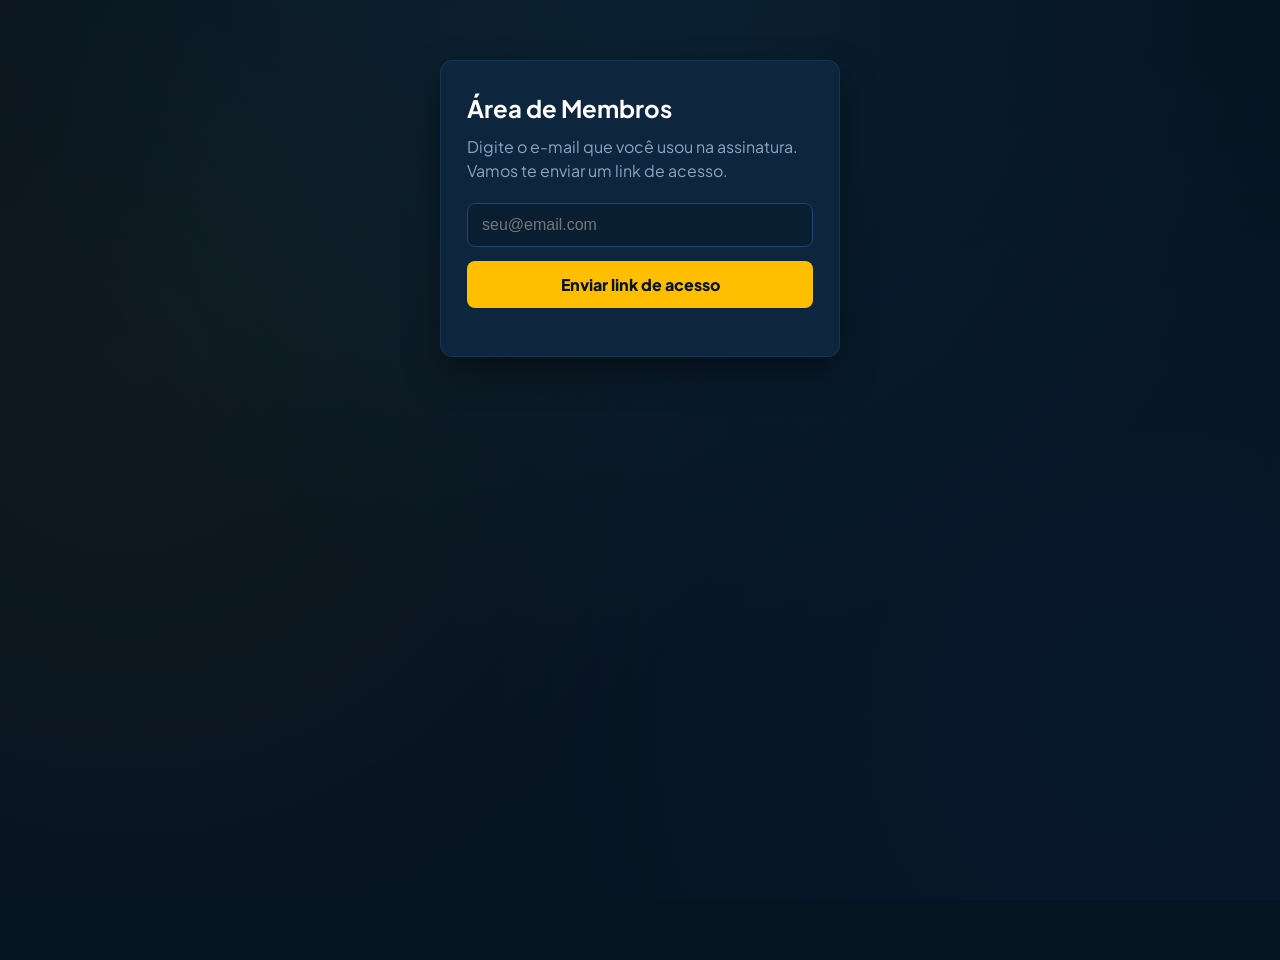
==== membros.html @ 032ef05d "Refactor membros.html for improved layout and styles Updated layout and styles for member area, incl" ====
<!DOCTYPE html>
<html lang="pt-BR">
<head>
<meta charset="UTF-8">
<meta name="viewport" content="width=device-width, initial-scale=1.0">
<title>Seu Boletim — Boletim PoliticaBR</title>
<link rel="stylesheet" href="assets/css/style.css">
<style>
  .membros-wrap {
    max-width: 640px;
    margin: 0 auto;
    padding: 40px 20px 80px;
  }
  .membros-login-wrap {
    max-width: 440px;
    margin: 60px auto;
    padding: 0 20px;
  }
  .membros-card {
    background: var(--bg-card);
    border: 1px solid var(--border-subtle);
    border-radius: var(--radius-md);
    padding: 28px 26px;
    box-shadow: var(--shadow-card);
  }
  .membros-card h2 {
    color: var(--text-pure);
    margin-bottom: 8px;
  }
  .membros-card p {
    color: var(--text-muted);
    margin-bottom: 20px;
    line-height: 1.5;
  }
  .membros-input {
    width: 100%;
    padding: 12px 14px;
    border-radius: var(--radius-sm);
    border: 1px solid var(--border-medium);
    background: var(--bg-surface);
    color: var(--text-pure);
    font-size: 1rem;
    margin-bottom: 14px;
    box-sizing: border-box;
  }
  .membros-btn {
    width: 100%;
    padding: 13px;
    border-radius: var(--radius-sm);
    border: none;
    background: var(--gold-primary);
    color: var(--text-dark);
    font-weight: 800;
    font-size: 1rem;
    cursor: pointer;
  }
  .membros-btn:disabled { opacity: 0.6; cursor: default; }
  .membros-msg {
    margin-top: 16px;
    font-size: 0.9rem;
    color: var(--text-main);
  }

  /* Cabeçalho do jornal */
  .jornal-header {
    text-align: center;
    margin-bottom: 8px;
  }
  .jornal-data {
    font-family: var(--font-mono);
    font-size: 0.75rem;
    color: var(--text-dim);
    text-transform: uppercase;
    letter-spacing: 1px;
  }
  .jornal-perfil-tag {
    display: inline-block;
    padding: 5px 14px;
    border-radius: var(--radius-full);
    font-family: var(--font-mono);
    font-size: 0.7rem;
    font-weight: 800;
    letter-spacing: 0.5px;
    text-transform: uppercase;
    margin: 12px 0 28px;
    color: #fff;
  }
  .tag-perfil-esquerda { background: rgba(220, 38, 38, 0.85); }
  .tag-perfil-centro {
    background: linear-gradient(90deg, rgba(220, 38, 38, 0.85) 0%, var(--gold-primary) 50%, rgba(29, 78, 216, 0.85) 100%);
    color: var(--text-dark);
  }
  .tag-perfil-direita { background: rgba(29, 78, 216, 0.85); }

  /* Cards de matéria */
  .materia-card {
    background: var(--bg-card);
    border: 1px solid var(--border-subtle);
    border-radius: var(--radius-md);
    overflow: hidden;
    margin-bottom: 22px;
    box-shadow: var(--shadow-card);
  }
  .materia-imagem {
    width: 100%;
    height: 190px;
    background: var(--bg-surface);
    display: flex;
    align-items: center;
    justify-content: center;
    overflow: hidden;
  }
  .materia-imagem img {
    width: 100%;
    height: 100%;
    object-fit: cover;
    display: block;
  }
  .materia-imagem .placeholder-icon {
    font-size: 2.4rem;
    opacity: 0.35;
  }
  .materia-corpo {
    padding: 18px 20px 20px;
  }
  .materia-categoria {
    display: inline-block;
    font-family: var(--font-mono);
    font-size: 0.68rem;
    font-weight: 800;
    letter-spacing: 0.5px;
    text-transform: uppercase;
    color: var(--gold-primary);
    background: var(--gold-soft);
    border: 1px solid var(--border-gold);
    padding: 3px 10px;
    border-radius: var(--radius-full);
    margin-bottom: 10px;
  }
  .materia-titulo {
    color: var(--text-pure);
    font-size: 1.1rem;
    line-height: 1.35;
    margin-bottom: 8px;
  }
  .materia-resumo {
    color: var(--text-main);
    font-size: 0.92rem;
    line-height: 1.55;
    margin-bottom: 12px;
  }
  .materia-fonte {
    font-size: 0.76rem;
    color: var(--text-dim);
    text-decoration: none;
  }
  .materia-fonte:hover { text-decoration: underline; }

  .membros-sem-perfil {
    color: var(--text-muted);
    line-height: 1.6;
    text-align: center;
    padding: 40px 20px;
  }
  .membros-sem-perfil a {
    color: var(--gold-primary);
    font-weight: 700;
  }
  .membros-sair {
    display: block;
    text-align: center;
    margin-top: 12px;
    color: var(--text-dim);
    font-size: 0.8rem;
    cursor: pointer;
    text-decoration: underline;
  }
</style>
</head>
<body>

<!-- Estado: NÃO logado (formulário de e-mail) -->
<div class="membros-login-wrap" id="login-wrap">
  <div class="membros-card">
    <h2>Área de Membros</h2>
    <p>Digite o e-mail que você usou na assinatura. Vamos te enviar um link de acesso.</p>
    <input type="email" id="login-email" class="membros-input" placeholder="seu@email.com" required>
    <button id="login-btn" class="membros-btn">Enviar link de acesso</button>
    <p class="membros-msg" id="login-msg"></p>
  </div>
</div>

<!-- Estado: logado (o jornal de verdade) -->
<div class="membros-wrap" id="jornal-wrap" style="display:none;">
  <div class="jornal-header">
    <div class="jornal-data" id="jornal-data"></div>
    <div>
      <span class="jornal-perfil-tag" id="perfil-tag"></span>
    </div>
  </div>

  <div id="lista-materias"></div>

  <div id="sem-perfil" class="membros-sem-perfil" style="display:none;">
    <p>Ainda não identificamos seu perfil político. Faça o diagnóstico rápido
    para liberar sua edição personalizada:</p>
    <p><a href="/index.html">Fazer o diagnóstico agora →</a></p>
  </div>

  <span class="membros-sair" id="logout-link">sair da conta</span>
</div>

<script>
(function () {
  const loginWrap = document.getElementById('login-wrap');
  const jornalWrap = document.getElementById('jornal-wrap');
  const loginBtn = document.getElementById('login-btn');
  const loginEmail = document.getElementById('login-email');
  const loginMsg = document.getElementById('login-msg');

  loginBtn.addEventListener('click', async () => {
    const email = loginEmail.value.trim();
    if (!email) return;
    loginBtn.disabled = true;
    loginBtn.textContent = 'Enviando...';
    try {
      const res = await fetch('/api/request-access', {
        method: 'POST',
        headers: { 'Content-Type': 'application/json' },
        body: JSON.stringify({ email }),
      });
      const data = await res.json();
      loginMsg.textContent = data.message || 'Se este e-mail tiver assinatura ativa, enviamos um link de acesso.';
    } catch (err) {
      loginMsg.textContent = 'Não foi possível enviar agora. Tente novamente em instantes.';
    } finally {
      loginBtn.disabled = false;
      loginBtn.textContent = 'Enviar link de acesso';
    }
  });

  const LABELS_PERFIL = { esquerda: 'Esquerda', centro: 'Centro', direita: 'Direita' };
  const ICONES_CATEGORIA = '📰';

  function renderJornal(lado, feed) {
    const listaEl = document.getElementById('lista-materias');
    const semPerfil = document.getElementById('sem-perfil');
    const perfilTag = document.getElementById('perfil-tag');

    if (!lado || !feed || !Array.isArray(feed.noticias) || feed.noticias.length === 0) {
      listaEl.style.display = 'none';
      perfilTag.style.display = 'none';
      semPerfil.style.display = 'block';
      return;
    }

    perfilTag.style.display = 'inline-block';
    perfilTag.textContent = 'SEU PERFIL: ' + (LABELS_PERFIL[lado] || lado).toUpperCase();
    perfilTag.className = 'jornal-perfil-tag tag-perfil-' + lado;

    const dataFormatada = feed.gerado_em
      ? new Date(feed.gerado_em).toLocaleDateString('pt-BR', { day: '2-digit', month: 'long', year: 'numeric' })
      : '';
    document.getElementById('jornal-data').textContent = dataFormatada ? 'Edição de ' + dataFormatada : '';

    listaEl.innerHTML = '';
    feed.noticias.forEach((noticia) => {
      const versao = noticia[lado];
      if (!versao) return;

      const card = document.createElement('article');
      card.className = 'materia-card';

      const imagemHtml = noticia.imagem_url
        ? `<img src="${noticia.imagem_url}" alt="${versao.manchete}" loading="lazy" onerror="this.replaceWith(Object.assign(document.createElement('span'),{className:'placeholder-icon',textContent:'${ICONES_CATEGORIA}'}))">`
        : `<span class="placeholder-icon">${ICONES_CATEGORIA}</span>`;

      const fonteHtml = noticia.fonte_url
        ? `<a class="materia-fonte" href="${noticia.fonte_url}" target="_blank" rel="noopener noreferrer">Fonte: ${noticia.fonte_nome || 'ver matéria original'} →</a>`
        : '';

      card.innerHTML = `
        <div class="materia-imagem">${imagemHtml}</div>
        <div class="materia-corpo">
          <span class="materia-categoria">${noticia.categoria || 'Política'}</span>
          <h3 class="materia-titulo">${versao.manchete}</h3>
          <p class="materia-resumo">${versao.resumo}</p>
          ${fonteHtml}
        </div>
      `;
      listaEl.appendChild(card);
    });

    listaEl.style.display = 'block';
    semPerfil.style.display = 'none';
  }

  async function carregarFeed(lado) {
    try {
      const res = await fetch('noticias-diarias.json', { cache: 'no-store' });
      const feed = await res.json();
      renderJornal(lado, feed);
    } catch (err) {
      document.getElementById('lista-materias').innerHTML =
        '<p style="color:var(--text-muted);text-align:center;">Não foi possível carregar a edição de hoje.</p>';
    }
  }

  document.getElementById('logout-link').addEventListener('click', () => {
    document.cookie = 'boletim_session=; Path=/; Max-Age=0';
    window.location.reload();
  });

  // Ao carregar a página, confere se já existe sessão válida e ativa
  fetch('/api/check-session')
    .then((res) => res.json())
    .then((data) => {
      if (data.authenticated) {
        loginWrap.style.display = 'none';
        jornalWrap.style.display = 'block';
        carregarFeed(data.perfil);
      }
    })
    .catch(() => {});
})();
</script>

</body>
</html>
---- assets/css/style.css ----
/* ==========================================================================
   BOLETIM POLITICABR - MODERN OPEN DIGITAL DESIGN SYSTEM
   Theme: Midnight Navy, Clean Slate, High-Contrast Gold & Editorial Neutrality
   Directly matching the clean, non-partisan UI palette requested by the user
   ========================================================================== */

@import url('https://fonts.googleapis.com/css2?family=Plus+Jakarta+Sans:wght@400;500;600;700;800;900&family=Space+Grotesk:wght@500;700&display=swap');

:root {
  /* Clean Midnight Navy Palette (From Reference Screenshot) */
  --bg-darkest: #040d17;
  --bg-page: #061320;
  --bg-surface: #0a1e32;
  --bg-card: #0d253d;
  --bg-card-hover: #12304d;
  --bg-input: #091d30;
  --bg-subtle: rgba(255, 255, 255, 0.05);
  
  /* Vibrant Golden Amber (Directly from User's Button) */
  --gold-primary: #ffbf00;
  --gold-hover: #ffd000;
  --gold-glow: rgba(255, 191, 0, 0.35);
  --gold-soft: rgba(255, 191, 0, 0.12);
  
  /* Clean Tech & Neutral Accents */
  --accent-cyan: #38bdf8;
  --accent-blue: #2563eb;
  --accent-blue-soft: rgba(56, 189, 248, 0.15);
  
  /* Spectrum Indicators (Balanced Left vs Right) */
  --left-blue: #38bdf8;
  --left-blue-soft: rgba(56, 189, 248, 0.18);
  --right-red: #f87171;
  --right-red-soft: rgba(248, 113, 113, 0.18);
  --center-neutral: #94a3b8;
  
  /* Typography Colors */
  --text-pure: #ffffff;
  --text-main: #e2e8f0;
  --text-muted: #8da4be;
  --text-dim: #64748b;
  --text-dark: #061320;
  
  /* Borders & Shadows */
  --border-subtle: #143554;
  --border-medium: #1c4770;
  --border-highlight: #255d94;
  --border-gold: rgba(255, 191, 0, 0.4);
  --shadow-card: 0 16px 36px -4px rgba(0, 0, 0, 0.5);
  --shadow-gold: 0 4px 20px rgba(255, 191, 0, 0.25);
  
  /* Fonts */
  --font-sans: 'Plus Jakarta Sans', -apple-system, BlinkMacSystemFont, sans-serif;
  --font-mono: 'Space Grotesk', monospace;
  
  /* Layout */
  --max-width: 1140px;
  --radius-sm: 8px;
  --radius-md: 12px;
  --radius-lg: 20px;
  --radius-full: 9999px;
  --transition: all 0.22s cubic-bezier(0.16, 1, 0.3, 1);
}

/* Reset & Base */
*, *::before, *::after {
  box-sizing: border-box;
  margin: 0;
  padding: 0;
}

html {
  scroll-behavior: smooth;
  color-scheme: dark;
}

body {
  background-color: var(--bg-page);
  background-image: 
    radial-gradient(circle at 50% 0%, rgba(56, 189, 248, 0.08) 0%, transparent 60%),
    radial-gradient(circle at 10% 40%, rgba(255, 191, 0, 0.04) 0%, transparent 50%),
    radial-gradient(circle at 90% 80%, rgba(37, 99, 235, 0.06) 0%, transparent 50%);
  background-attachment: fixed;
  color: var(--text-main);
  font-family: var(--font-sans);
  line-height: 1.6;
  font-size: 16px;
  overflow-x: hidden;
  min-height: 100vh;
}

a {
  color: inherit;
  text-decoration: none;
}

button {
  cursor: pointer;
  border: none;
  background: none;
  font-family: inherit;
}

/* Scrollbars */
::-webkit-scrollbar {
  width: 8px;
}
::-webkit-scrollbar-track {
  background: var(--bg-darkest);
}
::-webkit-scrollbar-thumb {
  background: var(--border-medium);
  border-radius: var(--radius-full);
}
::-webkit-scrollbar-thumb:hover {
  background: var(--accent-cyan);
}

/* ==========================================================================
   FIXED CLEAN MODERN HEADER
   ========================================================================== */
.site-header {
  position: sticky;
  top: 0;
  z-index: 100;
  background: rgba(6, 19, 32, 0.92);
  backdrop-filter: blur(16px);
  border-bottom: 1px solid var(--border-subtle);
  box-shadow: 0 4px 20px rgba(0, 0, 0, 0.4);
}

.header-inner {
  max-width: var(--max-width);
  margin: 0 auto;
  padding: 14px 24px;
  display: flex;
  align-items: center;
  justify-content: space-between;
}

.brand-wrapper {
  display: flex;
  align-items: center;
  gap: 12px;
}

.brand-emblem {
  width: 42px;
  height: 42px;
  border-radius: 50%;
  background: #0a1e32;
  border: 2px solid var(--gold-primary);
  display: flex;
  align-items: center;
  justify-content: center;
  flex-shrink: 0;
  box-shadow: 0 0 15px rgba(255, 191, 0, 0.2);
}

.emblem-svg {
  width: 24px;
  height: 24px;
}

.brand-titles {
  display: flex;
  flex-direction: column;
}

.brand-name {
  font-size: 1.35rem;
  font-weight: 900;
  color: var(--text-pure);
  letter-spacing: -0.5px;
  line-height: 1.1;
  display: flex;
  align-items: center;
  gap: 4px;
}

.brand-name .highlight-gold {
  color: var(--gold-primary);
}

.brand-tagline {
  font-size: 0.72rem;
  color: var(--text-muted);
  font-weight: 600;
  letter-spacing: 0.5px;
  display: none;
}

@media (min-width: 768px) {
  .brand-tagline { display: inline-block; }
}

.header-edition-badge {
  display: flex;
  align-items: center;
  gap: 8px;
  font-family: var(--font-mono);
  font-size: 0.75rem;
  color: var(--text-muted);
  background: var(--bg-surface);
  border: 1px solid var(--border-subtle);
  padding: 6px 14px;
  border-radius: var(--radius-full);
  font-weight: 700;
}

.edition-bullet {
  width: 7px;
  height: 7px;
  border-radius: 50%;
  background: var(--gold-primary);
  box-shadow: 0 0 8px var(--gold-primary);
}

/* ==========================================================================
   PROGRESS BAR SUB-HEADER
   ========================================================================== */
.quiz-progress-bar-container {
  background: rgba(4, 13, 23, 0.95);
  border-bottom: 1px solid var(--border-subtle);
  padding: 10px 24px;
  display: none;
}

.quiz-progress-bar-container.active {
  display: block;
}

.progress-info {
  max-width: var(--max-width);
  margin: 0 auto 6px;
  display: flex;
  align-items: center;
  justify-content: space-between;
  font-size: 0.8rem;
  font-weight: 700;
  color: var(--text-muted);
  font-family: var(--font-mono);
  text-transform: uppercase;
  letter-spacing: 1px;
}

.progress-track {
  max-width: var(--max-width);
  margin: 0 auto;
  height: 6px;
  background: rgba(255, 255, 255, 0.08);
  border-radius: var(--radius-full);
  overflow: hidden;
}

.progress-fill {
  height: 100%;
  width: 0%;
  background: linear-gradient(90deg, var(--accent-cyan), var(--gold-primary));
  border-radius: var(--radius-full);
  box-shadow: 0 0 10px rgba(56, 189, 248, 0.4);
  transition: width 0.35s ease;
}

/* ==========================================================================
   MAIN APP CONTAINER
   ========================================================================== */
.main-content {
  max-width: var(--max-width);
  margin: 0 auto;
  padding: 40px 24px 80px;
}

.view-section {
  display: none;
  animation: fadeIn 0.35s ease;
}

.view-section.active {
  display: block;
}

@keyframes fadeIn {
  from { opacity: 0; transform: translateY(10px); }
  to { opacity: 1; transform: translateY(0); }
}

/* ==========================================================================
   1. LANDING SCREEN / INTRO CARD
   ========================================================================== */
.intro-card {
  background: var(--bg-card);
  border: 1px solid var(--border-subtle);
  border-radius: var(--radius-lg);
  padding: 50px 40px;
  max-width: 820px;
  margin: 20px auto 0;
  text-align: center;
  box-shadow: var(--shadow-card);
  position: relative;
}

@media (max-width: 640px) {
  .intro-card { padding: 36px 20px; }
}

.intro-kicker {
  display: inline-block;
  font-family: var(--font-mono);
  font-size: 0.78rem;
  font-weight: 800;
  letter-spacing: 2px;
  text-transform: uppercase;
  color: var(--gold-primary);
  background: var(--gold-soft);
  border: 1px solid var(--border-gold);
  padding: 5px 16px;
  border-radius: var(--radius-full);
  margin-bottom: 20px;
}

.intro-title {
  font-size: 2.5rem;
  font-weight: 900;
  color: var(--text-pure);
  line-height: 1.25;
  margin-bottom: 18px;
  letter-spacing: -0.5px;
}

.intro-title .highlight-gold {
  color: var(--gold-primary);
}

@media (max-width: 640px) {
  .intro-title { font-size: 1.9rem; }
}

.intro-lead {
  font-size: 1.1rem;
  color: var(--text-muted);
  line-height: 1.65;
  margin-bottom: 24px;
  max-width: 640px;
  margin-left: auto;
  margin-right: auto;
}

/* Featured Hero Image Banner */
.intro-hero-media {
  position: relative;
  width: 100%;
  max-height: 360px;
  border-radius: var(--radius-md);
  overflow: hidden;
  border: 1px solid var(--border-medium);
  box-shadow: 0 12px 30px rgba(0, 0, 0, 0.5);
  margin: 0 auto 34px;
}

.intro-hero-img {
  width: 100%;
  height: 100%;
  max-height: 360px;
  object-fit: cover;
  display: block;
  transition: transform 0.4s ease;
}

.intro-hero-media:hover .intro-hero-img {
  transform: scale(1.02);
}

.hero-media-overlay {
  position: absolute;
  inset: 0;
  background: linear-gradient(180deg, rgba(6, 19, 32, 0.05) 0%, rgba(6, 19, 32, 0.75) 100%);
  pointer-events: none;
}

.hero-media-badge {
  position: absolute;
  bottom: 16px;
  left: 16px;
  background: rgba(6, 19, 32, 0.9);
  border: 1px solid var(--border-subtle);
  color: var(--text-pure);
  font-family: var(--font-mono);
  font-size: 0.76rem;
  font-weight: 800;
  padding: 6px 16px;
  border-radius: var(--radius-full);
  display: flex;
  align-items: center;
  gap: 8px;
  backdrop-filter: blur(8px);
  z-index: 3;
}

.hero-spectrum-figure {
  position: absolute;
  top: 0;
  bottom: 54px;
  width: clamp(70px, 22%, 130px);
  overflow: hidden;
  z-index: 2;
}

.hero-spectrum-left {
  left: 0;
}

.hero-spectrum-right {
  right: 0;
}

.hero-spectrum-figure img {
  width: 100%;
  height: 100%;
  object-fit: cover;
  object-position: top center;
  display: block;
}

.hero-spectrum-left::before {
  content: '';
  position: absolute;
  inset: 0;
  background: linear-gradient(90deg, rgba(6, 19, 32, 0) 0%, rgba(6, 19, 32, 0.1) 55%, rgba(6, 19, 32, 0.95) 100%);
}

.hero-spectrum-right::before {
  content: '';
  position: absolute;
  inset: 0;
  background: linear-gradient(270deg, rgba(6, 19, 32, 0) 0%, rgba(6, 19, 32, 0.1) 55%, rgba(6, 19, 32, 0.95) 100%);
}

.hero-spectrum-tag {
  position: absolute;
  bottom: 8px;
  font-family: var(--font-mono);
  font-size: 0.6rem;
  font-weight: 800;
  padding: 3px 9px;
  border-radius: var(--radius-full);
  letter-spacing: 0.5px;
  z-index: 2;
  color: #ffffff;
}

.tag-left {
  left: 6px;
  background: rgba(220, 38, 38, 0.92);
}

.tag-right {
  right: 6px;
  background: rgba(29, 78, 216, 0.92);
}

.intro-features {
  display: grid;
  grid-template-columns: 1fr;
  gap: 16px;
  margin-bottom: 36px;
  text-align: left;
}

@media (min-width: 640px) {
  .intro-features {
    grid-template-columns: repeat(3, 1fr);
  }
}

.intro-feat-item {
  background: var(--bg-surface);
  border: 1px solid var(--border-subtle);
  border-radius: var(--radius-md);
  padding: 18px;
  transition: var(--transition);
}

.intro-feat-item:hover {
  border-color: var(--border-highlight);
  transform: translateY(-2px);
}

.intro-feat-item h4 {
  font-size: 0.92rem;
  font-weight: 800;
  color: var(--text-pure);
  margin-bottom: 6px;
  display: flex;
  align-items: center;
  gap: 6px;
}

.intro-feat-item p {
  font-size: 0.84rem;
  color: var(--text-muted);
  line-height: 1.45;
}

/* Primary CTA Button (Matching Screenshot Yellow Button) */
.btn-primary {
  background: var(--gold-primary);
  color: var(--text-dark);
  font-size: 1.05rem;
  font-weight: 800;
  padding: 16px 40px;
  border-radius: var(--radius-md);
  display: inline-flex;
  align-items: center;
  gap: 10px;
  box-shadow: var(--shadow-gold);
  transition: var(--transition);
}

.btn-primary:hover {
  background: var(--gold-hover);
  transform: translateY(-2px);
  box-shadow: 0 6px 24px rgba(255, 191, 0, 0.4);
}

/* Urgency CTA Banner (Strong, high-contrast, before the quiz starts) */
.urgency-cta-banner {
  display: flex;
  align-items: flex-start;
  gap: 12px;
  background: linear-gradient(135deg, rgba(220, 38, 38, 0.16) 0%, rgba(255, 191, 0, 0.1) 100%);
  border: 1.5px solid rgba(248, 113, 113, 0.45);
  border-radius: var(--radius-md);
  padding: 16px 18px;
  margin-bottom: 22px;
  box-shadow: 0 0 0 1px rgba(248, 113, 113, 0.08), 0 10px 24px -6px rgba(220, 38, 38, 0.25);
}

.urgency-pulse-dot {
  flex-shrink: 0;
  width: 11px;
  height: 11px;
  margin-top: 5px;
  border-radius: 50%;
  background: var(--right-red);
  box-shadow: 0 0 0 0 rgba(248, 113, 113, 0.7);
  animation: urgencyPulse 1.6s infinite;
}

@keyframes urgencyPulse {
  0% { box-shadow: 0 0 0 0 rgba(248, 113, 113, 0.55); }
  70% { box-shadow: 0 0 0 9px rgba(248, 113, 113, 0); }
  100% { box-shadow: 0 0 0 0 rgba(248, 113, 113, 0); }
}

.urgency-tag {
  display: block;
  font-family: var(--font-mono);
  font-size: 0.72rem;
  font-weight: 800;
  letter-spacing: 1px;
  text-transform: uppercase;
  color: var(--right-red);
  margin-bottom: 6px;
}

.urgency-content .urgency-text {
  font-size: 0.9rem;
  color: var(--text-main);
  line-height: 1.5;
}

.urgency-content .urgency-text strong {
  color: var(--text-pure);
}

@media (max-width: 640px) {
  .urgency-cta-banner { padding: 14px 14px; }
}

.intro-disclaimer {
  display: flex;
  align-items: center;
  justify-content: center;
  gap: 6px;
  font-size: 0.85rem;
  color: var(--text-muted);
  margin-top: 18px;
}

/* ==========================================================================
   2. QUIZ SCREEN (QUESTIONS & TRANSITIONS)
   ========================================================================== */
.quiz-container {
  max-width: 780px;
  margin: 0 auto;
}

.question-card {
  background: var(--bg-card);
  border: 1px solid var(--border-subtle);
  border-radius: var(--radius-lg);
  padding: 44px 36px;
  box-shadow: var(--shadow-card);
}

@media (max-width: 640px) {
  .question-card { padding: 28px 20px; }
}

.question-icon-wrap {
  width: 60px;
  height: 60px;
  display: flex;
  align-items: center;
  justify-content: center;
  background: var(--gold-soft);
  border: 1px solid var(--border-gold);
  border-radius: var(--radius-md);
  color: var(--gold-primary);
  margin-bottom: 18px;
}

.question-icon-wrap svg {
  width: 32px;
  height: 32px;
}

.question-category {
  display: inline-block;
  font-family: var(--font-mono);
  font-size: 0.75rem;
  font-weight: 800;
  letter-spacing: 1.5px;
  text-transform: uppercase;
  color: var(--accent-cyan);
  background: var(--accent-blue-soft);
  border: 1px solid rgba(56, 189, 248, 0.3);
  padding: 4px 12px;
  border-radius: var(--radius-sm);
  margin-bottom: 16px;
}

.question-text {
  font-size: 1.65rem;
  font-weight: 800;
  color: var(--text-pure);
  line-height: 1.35;
  margin-bottom: 28px;
  letter-spacing: -0.3px;
}

@media (max-width: 640px) {
  .question-text { font-size: 1.3rem; margin-bottom: 22px; }
}

.options-list {
  display: flex;
  flex-direction: column;
  gap: 12px;
}

.option-btn {
  background: var(--bg-surface);
  border: 1.5px solid var(--border-subtle);
  border-radius: var(--radius-md);
  padding: 16px 20px;
  display: flex;
  align-items: flex-start;
  gap: 16px;
  text-align: left;
  transition: var(--transition);
  font-size: 0.98rem;
  color: var(--text-main);
  line-height: 1.5;
  font-weight: 500;
}

.option-letter {
  width: 28px;
  height: 28px;
  border-radius: var(--radius-sm);
  background: var(--bg-input);
  border: 1px solid var(--border-medium);
  display: flex;
  align-items: center;
  justify-content: center;
  font-family: var(--font-mono);
  font-weight: 800;
  font-size: 0.85rem;
  color: var(--text-muted);
  flex-shrink: 0;
  transition: var(--transition);
}

.option-btn:hover {
  background: var(--bg-card-hover);
  border-color: var(--accent-cyan);
  transform: translateY(-2px);
  color: #ffffff;
}

.option-btn:hover .option-letter {
  background: var(--accent-cyan);
  color: var(--text-dark);
  border-color: var(--accent-cyan);
}

.option-btn.selected {
  background: rgba(56, 189, 248, 0.15);
  border-color: var(--accent-cyan);
  color: #ffffff;
}

.option-btn.selected .option-letter {
  background: var(--gold-primary);
  color: var(--text-dark);
  border-color: var(--gold-primary);
}

/* Transition Screens (Curiosities) */
.transition-card {
  background: var(--bg-card);
  border: 1px solid var(--border-subtle);
  color: #ffffff;
  border-radius: var(--radius-lg);
  padding: 48px 36px;
  text-align: center;
  box-shadow: var(--shadow-card);
  max-width: 720px;
  margin: 0 auto;
}

@media (max-width: 640px) {
  .transition-card { padding: 36px 20px; }
}

.transition-tag {
  display: inline-block;
  font-family: var(--font-mono);
  font-size: 0.78rem;
  font-weight: 800;
  letter-spacing: 2px;
  text-transform: uppercase;
  color: var(--gold-primary);
  background: var(--gold-soft);
  border: 1px solid var(--border-gold);
  padding: 4px 14px;
  border-radius: var(--radius-full);
  margin-bottom: 18px;
}

.transition-title {
  font-size: 1.85rem;
  font-weight: 800;
  color: #ffffff;
  line-height: 1.3;
  margin-bottom: 14px;
}

.transition-body {
  font-size: 1.05rem;
  color: var(--text-muted);
  line-height: 1.65;
  margin-bottom: 30px;
  max-width: 560px;
  margin-left: auto;
  margin-right: auto;
}

.btn-continue {
  background: var(--gold-primary);
  color: var(--text-dark);
  font-size: 0.98rem;
  font-weight: 800;
  padding: 14px 34px;
  border-radius: var(--radius-md);
  display: inline-flex;
  align-items: center;
  gap: 10px;
  box-shadow: var(--shadow-gold);
  transition: var(--transition);
}

.btn-continue:hover {
  background: var(--gold-hover);
  transform: translateY(-2px);
}

/* ==========================================================================
   3. RESULT SCREEN (POLITICAL SPECTRUM & QUALIFICATION)
   ========================================================================== */
.result-card {
  background: var(--bg-card);
  border: 1px solid var(--border-subtle);
  border-radius: var(--radius-lg);
  padding: 48px 36px;
  max-width: 820px;
  margin: 0 auto 50px;
  box-shadow: var(--shadow-card);
  text-align: center;
}

@media (max-width: 640px) {
  .result-card { padding: 32px 20px; }
}

.result-kicker {
  display: inline-block;
  font-family: var(--font-mono);
  font-size: 0.8rem;
  font-weight: 800;
  letter-spacing: 2px;
  text-transform: uppercase;
  color: var(--accent-cyan);
  margin-bottom: 12px;
}

.result-profile-title {
  font-size: 2.5rem;
  font-weight: 900;
  color: var(--text-pure);
  line-height: 1.2;
  margin-bottom: 12px;
}

.result-profile-tag {
  display: inline-flex;
  align-items: center;
  gap: 8px;
  font-family: var(--font-mono);
  font-size: 0.88rem;
  font-weight: 800;
  padding: 6px 18px;
  border-radius: var(--radius-full);
  margin-bottom: 30px;
  border: 1px solid currentColor;
}

/* Spectrum Chart Widget */
.spectrum-chart-wrapper {
  background: var(--bg-surface);
  border: 1px solid var(--border-subtle);
  border-radius: var(--radius-md);
  padding: 24px;
  margin-bottom: 30px;
}

.spectrum-labels-top {
  display: flex;
  justify-content: space-between;
  font-family: var(--font-mono);
  font-size: 0.8rem;
  font-weight: 800;
  text-transform: uppercase;
  letter-spacing: 1px;
  margin-bottom: 14px;
}

.spectrum-label-left {
  color: var(--left-blue);
  display: flex;
  align-items: center;
  gap: 6px;
}

.spectrum-label-center {
  color: var(--text-muted);
}

.spectrum-label-right {
  color: var(--right-red);
  display: flex;
  align-items: center;
  gap: 6px;
}

.spectrum-track {
  position: relative;
  height: 14px;
  background: linear-gradient(90deg, #38bdf8 0%, #64748b 50%, #f87171 100%);
  border-radius: var(--radius-full);
  margin-bottom: 16px;
}

.spectrum-indicator {
  position: absolute;
  top: 50%;
  left: 50%;
  transform: translate(-50%, -50%);
  width: 28px;
  height: 28px;
  background: var(--gold-primary);
  border: 3px solid #ffffff;
  border-radius: 50%;
  box-shadow: 0 0 15px rgba(255, 191, 0, 0.7);
  transition: left 0.8s cubic-bezier(0.16, 1, 0.3, 1);
}

.spectrum-values-bottom {
  display: flex;
  justify-content: space-between;
  font-family: var(--font-mono);
  font-size: 0.75rem;
  color: var(--text-dim);
}

.result-explanation {
  font-size: 1.08rem;
  color: var(--text-main);
  line-height: 1.65;
  max-width: 660px;
  margin: 0 auto 32px;
}

.result-explanation strong {
  color: var(--text-pure);
}

/* Personalized visual block (shown for right-leaning results) */
.result-personalized-block {
  max-width: 560px;
  margin: 0 auto 30px;
  background: var(--bg-card);
  border: 1px solid var(--border-gold);
  border-radius: var(--radius-md);
  padding: 22px 24px;
  box-shadow: var(--shadow-card);
}

.personalized-tag {
  display: inline-block;
  font-family: var(--font-mono);
  font-size: 0.68rem;
  font-weight: 800;
  letter-spacing: 1px;
  text-transform: uppercase;
  padding: 4px 12px;
  border-radius: var(--radius-full);
  margin-bottom: 16px;
}

.tag-right-solid {
  color: #fff;
  background: rgba(29, 78, 216, 0.85);
}

.tag-left-solid {
  color: #fff;
  background: rgba(220, 38, 38, 0.85);
}

.tag-center-solid {
  color: var(--text-dark);
  background: linear-gradient(90deg, rgba(220, 38, 38, 0.85) 0%, var(--gold-primary) 50%, rgba(29, 78, 216, 0.85) 100%);
}

.figures-quad {
  position: relative;
}

.figures-quad::before {
  content: '';
  position: absolute;
  top: -4px;
  bottom: 18px;
  left: 50%;
  width: 1px;
  background: var(--border-medium);
}

.figures-quad .personalized-figure:first-child img {
  border-color: rgba(220, 38, 38, 0.5);
}

.figures-quad .personalized-figure:last-child img {
  border-color: rgba(29, 78, 216, 0.5);
}

.personalized-figures {
  display: flex;
  justify-content: center;
  gap: 18px;
  margin-bottom: 14px;
}

.personalized-figure {
  display: flex;
  flex-direction: column;
  align-items: center;
  gap: 8px;
}

.personalized-figure img {
  width: 84px;
  height: 100px;
  object-fit: cover;
  border-radius: var(--radius-sm);
  border: 1.5px solid var(--border-medium);
}

.personalized-figure figcaption {
  font-size: 0.72rem;
  font-weight: 700;
  color: var(--text-muted);
}

.personalized-note {
  font-size: 0.92rem;
  color: var(--text-main);
  line-height: 1.5;
  margin-bottom: 8px;
}

.personalized-credit {
  font-size: 0.68rem;
  color: var(--text-dim);
}

.btn-preview-app {
  background: var(--gold-primary);
  color: var(--text-dark);
  font-size: 1.05rem;
  font-weight: 800;
  padding: 16px 36px;
  border-radius: var(--radius-md);
  display: inline-flex;
  align-items: center;
  gap: 10px;
  box-shadow: var(--shadow-gold);
  transition: var(--transition);
}

.btn-preview-app:hover {
  background: var(--gold-hover);
  transform: translateY(-2px);
}

/* ==========================================================================
   4. SMARTPHONE MOCKUP (COMMERCIAL APP PREVIEW)
   ========================================================================== */
.mockup-showcase-section {
  margin-top: 50px;
}

.mockup-header-text {
  text-align: center;
  max-width: 680px;
  margin: 0 auto 36px;
}

.mockup-header-text h2 {
  font-size: 2.2rem;
  font-weight: 900;
  color: var(--text-pure);
  margin-bottom: 10px;
  letter-spacing: -0.5px;
}

.mockup-header-text h2 span {
  color: var(--gold-primary);
}

.mockup-header-text p {
  font-size: 1.05rem;
  color: var(--text-muted);
}

/* Phone Device Frame */
.smartphone-device {
  width: 100%;
  max-width: 414px;
  margin: 0 auto;
  background: #040d17;
  border: 12px solid #0d253d;
  border-radius: 46px;
  box-shadow: 0 25px 60px -12px rgba(0, 0, 0, 0.7), 0 0 0 1px var(--border-subtle);
  overflow: hidden;
  position: relative;
}

/* Dynamic Island / Notch */
.device-notch-area {
  background: #040d17;
  padding: 12px 20px 8px;
  display: flex;
  align-items: center;
  justify-content: space-between;
  color: var(--text-muted);
  font-family: var(--font-mono);
  font-size: 0.78rem;
  font-weight: 700;
  position: relative;
  z-index: 10;
}

.dynamic-island {
  position: absolute;
  left: 50%;
  transform: translateX(-50%);
  top: 10px;
  width: 96px;
  height: 22px;
  background: #000000;
  border-radius: 20px;
}

.notch-icons {
  display: flex;
  align-items: center;
  gap: 6px;
  color: var(--text-muted);
}

/* Scrollable Screen Inside Phone */
.device-screen {
  background: var(--bg-page);
  height: 680px;
  overflow-y: auto;
  padding: 0 16px 30px;
  position: relative;
  scrollbar-width: thin;
}

.device-screen::-webkit-scrollbar {
  width: 4px;
}
.device-screen::-webkit-scrollbar-thumb {
  background: var(--border-medium);
  border-radius: 4px;
}

/* Mobile App Header */
.app-topbar {
  position: sticky;
  top: 0;
  z-index: 5;
  background: rgba(6, 19, 32, 0.95);
  backdrop-filter: blur(12px);
  padding: 12px 0;
  border-bottom: 1px solid var(--border-subtle);
  display: flex;
  align-items: center;
  justify-content: space-between;
  margin-bottom: 16px;
}

.app-brand {
  font-size: 1.15rem;
  font-weight: 900;
  color: var(--text-pure);
}

.app-brand span {
  color: var(--gold-primary);
}

.app-top-actions {
  display: flex;
  align-items: center;
  gap: 8px;
}

/* Toggle "Modo Sem Viés" */
.btn-toggle-unbiased {
  font-size: 0.68rem;
  font-family: var(--font-mono);
  font-weight: 700;
  padding: 4px 10px;
  border-radius: var(--radius-full);
  background: var(--bg-surface);
  border: 1px solid var(--border-subtle);
  color: var(--text-muted);
  display: flex;
  align-items: center;
  gap: 4px;
  transition: var(--transition);
}

.btn-toggle-unbiased.active {
  background: var(--gold-primary);
  color: var(--text-dark);
  font-weight: 800;
  border-color: var(--gold-primary);
}

.notification-bell-wrap {
  position: relative;
  display: flex;
  align-items: center;
  justify-content: center;
  width: 32px;
  height: 32px;
  background: var(--bg-surface);
  border: 1px solid var(--border-subtle);
  border-radius: 50%;
  color: var(--text-pure);
}

.bell-badge {
  position: absolute;
  top: -3px;
  right: -3px;
  background: var(--right-red);
  color: #ffffff;
  font-size: 0.6rem;
  font-weight: 800;
  padding: 1px 4px;
  border-radius: 10px;
  line-height: 1;
}

/* Personalized Headline Card inside phone */
.app-headline-card {
  background: var(--bg-card);
  border: 1px solid var(--border-subtle);
  border-radius: var(--radius-md);
  padding: 16px;
  margin-bottom: 16px;
  box-shadow: var(--shadow-card);
}

.app-tag-personalized {
  display: inline-block;
  font-family: var(--font-mono);
  font-size: 0.66rem;
  font-weight: 800;
  letter-spacing: 0.5px;
  text-transform: uppercase;
  color: var(--text-dark);
  background: var(--gold-primary);
  padding: 3px 8px;
  border-radius: var(--radius-sm);
  margin-bottom: 10px;
}

.mockup-news-thumb {
  width: 100%;
  height: 135px;
  border-radius: var(--radius-sm);
  overflow: hidden;
  margin-bottom: 12px;
  border: 1px solid var(--border-subtle);
}

.mockup-news-thumb img {
  width: 100%;
  height: 100%;
  object-fit: cover;
  display: block;
}

.app-headline-title {
  font-size: 1.15rem;
  font-weight: 800;
  color: var(--text-pure);
  line-height: 1.35;
  margin-bottom: 8px;
}

.app-headline-lead {
  font-size: 0.82rem;
  color: var(--text-muted);
  line-height: 1.5;
  margin-bottom: 14px;
}

/* 60-Second Audio Player Widget inside phone */
.app-audio-player {
  background: var(--bg-input);
  border: 1px solid var(--border-subtle);
  border-radius: var(--radius-sm);
  padding: 10px 14px;
  display: flex;
  align-items: center;
  gap: 12px;
}

.audio-play-btn {
  width: 32px;
  height: 32px;
  border-radius: 50%;
  background: var(--gold-primary);
  color: var(--text-dark);
  display: flex;
  align-items: center;
  justify-content: center;
  flex-shrink: 0;
  font-size: 0.85rem;
  font-weight: 900;
  transition: var(--transition);
}

.audio-play-btn:hover {
  background: var(--gold-hover);
}

.audio-info {
  flex: 1;
  display: flex;
  flex-direction: column;
  gap: 4px;
}

.audio-label {
  font-size: 0.72rem;
  font-weight: 700;
  color: var(--text-main);
  display: flex;
  justify-content: space-between;
  font-family: var(--font-mono);
}

.audio-progress-bar {
  width: 100%;
  height: 4px;
  background: rgba(255, 255, 255, 0.1);
  border-radius: 2px;
  overflow: hidden;
}

.audio-fill {
  height: 100%;
  width: 38%;
  background: var(--gold-primary);
  transition: width 0.2s linear;
}

/* Section "DOIS LADOS" inside phone */
.app-section-box {
  background: var(--bg-card);
  border: 1px solid var(--border-subtle);
  border-radius: var(--radius-md);
  padding: 16px;
  margin-bottom: 16px;
}

.section-box-title {
  font-size: 0.74rem;
  font-family: var(--font-mono);
  font-weight: 800;
  text-transform: uppercase;
  letter-spacing: 1px;
  color: var(--text-muted);
  display: flex;
  align-items: center;
  gap: 6px;
  margin-bottom: 12px;
}

.dois-lados-tabs {
  display: flex;
  gap: 6px;
  margin-bottom: 12px;
}

.tab-side-btn {
  flex: 1;
  font-size: 0.74rem;
  font-weight: 700;
  padding: 7px;
  border-radius: var(--radius-sm);
  border: 1px solid var(--border-subtle);
  background: var(--bg-surface);
  color: var(--text-muted);
  transition: var(--transition);
}

.tab-side-btn.active.tab-right {
  background: var(--right-red-soft);
  color: #fca5a5;
  border-color: var(--right-red);
}

.tab-side-btn.active.tab-left {
  background: var(--left-blue-soft);
  color: #93c5fd;
  border-color: var(--left-blue);
}

.side-content-box {
  font-size: 0.8rem;
  line-height: 1.5;
  color: var(--text-main);
  border-left: 3px solid var(--border-medium);
  padding-left: 10px;
}

.side-content-box.right-border {
  border-left-color: var(--right-red);
}

.side-content-box.left-border {
  border-left-color: var(--left-blue);
}

/* Congress & STF Live Votes Feed */
.app-vote-item {
  display: flex;
  align-items: flex-start;
  gap: 10px;
  padding: 10px 0;
  border-bottom: 1px solid rgba(255, 255, 255, 0.05);
  font-size: 0.78rem;
  color: var(--text-main);
}

.app-vote-item:last-child {
  border-bottom: none;
}

.vote-badge {
  font-family: var(--font-mono);
  font-size: 0.65rem;
  font-weight: 800;
  padding: 2px 6px;
  border-radius: var(--radius-sm);
  white-space: nowrap;
}

.vote-badge.stf { background: rgba(56, 189, 248, 0.15); color: #7dd3fc; border: 1px solid #38bdf8; }
.vote-badge.congresso { background: var(--gold-soft); color: #fde047; border: 1px solid var(--gold-primary); }

/* Interactive "Onde Votou Meu Parlamentar" */
.app-search-widget {
  display: flex;
  gap: 6px;
  margin-top: 10px;
}

.app-search-input {
  flex: 1;
  font-size: 0.78rem;
  padding: 8px 12px;
  border: 1px solid var(--border-subtle);
  border-radius: var(--radius-sm);
  outline: none;
  background: var(--bg-input);
  color: #fff;
  font-family: var(--font-sans);
}

.app-search-input:focus {
  border-color: var(--accent-cyan);
}

.app-search-btn {
  font-size: 0.72rem;
  font-weight: 800;
  letter-spacing: 0.5px;
  text-transform: uppercase;
  padding: 8px 14px;
  background: var(--gold-primary);
  color: var(--text-dark);
  border-radius: var(--radius-sm);
  transition: var(--transition);
}

.app-search-btn:hover {
  background: var(--gold-hover);
}

.app-search-result {
  margin-top: 10px;
  font-size: 0.76rem;
  background: var(--bg-input);
  padding: 10px;
  border-radius: var(--radius-sm);
  color: var(--text-main);
  border: 1px dashed var(--border-medium);
  display: none;
}

/* ==========================================================================
   5. URGENCY TRIGGER BANNER (SERIOUS & HONEST TONE)
   ========================================================================== */
.urgency-section {
  max-width: 820px;
  margin: 50px auto 0;
}

.urgency-card {
  background: var(--bg-card);
  border: 1px solid var(--border-subtle);
  border-radius: var(--radius-lg);
  padding: 38px 34px;
  box-shadow: var(--shadow-card);
  position: relative;
}

.urgency-badge {
  display: inline-flex;
  align-items: center;
  gap: 6px;
  font-family: var(--font-mono);
  font-size: 0.75rem;
  font-weight: 800;
  letter-spacing: 1.5px;
  text-transform: uppercase;
  color: var(--gold-primary);
  background: var(--gold-soft);
  border: 1px solid var(--border-gold);
  padding: 4px 14px;
  border-radius: var(--radius-full);
  margin-bottom: 16px;
}

.urgency-title {
  font-size: 1.75rem;
  font-weight: 800;
  color: var(--text-pure);
  margin-bottom: 12px;
  line-height: 1.3;
}

.urgency-text {
  font-size: 1rem;
  color: var(--text-muted);
  line-height: 1.65;
  margin-bottom: 26px;
}

.urgency-cta-wrap {
  display: flex;
  flex-direction: column;
  align-items: flex-start;
  gap: 14px;
}

@media (min-width: 600px) {
  .urgency-cta-wrap {
    flex-direction: row;
    align-items: center;
    justify-content: space-between;
  }
}

.btn-convert {
  background: var(--gold-primary);
  color: var(--text-dark);
  font-size: 1rem;
  font-weight: 800;
  padding: 16px 36px;
  border-radius: var(--radius-md);
  display: inline-flex;
  align-items: center;
  gap: 10px;
  box-shadow: var(--shadow-gold);
  transition: var(--transition);
}

.btn-convert:hover {
  background: var(--gold-hover);
  transform: translateY(-2px);
}

.urgency-counter-note {
  font-family: var(--font-mono);
  font-size: 0.82rem;
  color: var(--text-dim);
  font-weight: 700;
}

/* ==========================================================================
   6. LEAD CAPTURE FORM / CONVERSION SECTION (MATCHING SCREENSHOT)
   ========================================================================== */
.capture-section {
  max-width: 520px;
  margin: 50px auto 0;
  background: var(--bg-page);
  border: 1px solid var(--border-subtle);
  border-radius: var(--radius-lg);
  padding: 48px 36px;
  box-shadow: var(--shadow-card);
}

@media (max-width: 640px) {
  .capture-section { padding: 32px 20px; }
}

.capture-title {
  font-size: 2rem;
  font-weight: 900;
  color: var(--text-pure);
  margin-bottom: 8px;
  letter-spacing: -0.5px;
  text-align: left;
}

.capture-lead {
  font-size: 1rem;
  color: var(--text-muted);
  text-align: left;
  margin-bottom: 30px;
  line-height: 1.5;
}

.form-group {
  margin-bottom: 22px;
}

.form-label {
  display: block;
  font-size: 0.85rem;
  font-weight: 800;
  color: var(--text-pure);
  margin-bottom: 10px;
  letter-spacing: 0.5px;
}

.form-input {
  width: 100%;
  font-size: 1.05rem;
  padding: 16px 18px;
  background: var(--bg-input);
  border: 1.5px solid var(--border-subtle);
  border-radius: var(--radius-md);
  outline: none;
  font-family: var(--font-sans);
  color: #ffffff;
  transition: var(--transition);
}

.form-input:focus {
  border-color: var(--accent-cyan);
  box-shadow: 0 0 0 3px rgba(56, 189, 248, 0.15);
}

.form-submit-btn {
  width: 100%;
  background: var(--gold-primary);
  color: var(--text-dark);
  font-size: 1.1rem;
  font-weight: 800;
  padding: 18px;
  border-radius: var(--radius-md);
  transition: var(--transition);
  margin-top: 14px;
  box-shadow: var(--shadow-gold);
}

.form-submit-btn:hover {
  background: var(--gold-hover);
  transform: translateY(-2px);
  box-shadow: 0 6px 24px rgba(255, 191, 0, 0.4);
}

/* Success Confirmation Screen */
.success-card {
  text-align: center;
  padding: 40px 20px;
}

.success-icon {
  width: 64px;
  height: 64px;
  border-radius: 50%;
  background: var(--gold-soft);
  color: var(--gold-primary);
  display: flex;
  align-items: center;
  justify-content: center;
  margin: 0 auto 20px;
  border: 2px solid var(--gold-primary);
}

.success-title {
  font-size: 2rem;
  font-weight: 900;
  color: var(--text-pure);
  margin-bottom: 14px;
}

.success-desc {
  font-size: 1.05rem;
  color: var(--text-muted);
  line-height: 1.65;
  max-width: 480px;
  margin: 0 auto 28px;
}

/* ==========================================================================
   FOOTER
   ========================================================================== */
.site-footer {
  border-top: 1px solid var(--border-subtle);
  background: var(--bg-darkest);
  padding: 40px 24px;
  text-align: center;
  font-size: 0.82rem;
  color: var(--text-muted);
}

.footer-inner {
  max-width: var(--max-width);
  margin: 0 auto;
}

.footer-brand {
  font-size: 1.15rem;
  font-weight: 800;
  color: var(--text-pure);
  margin-bottom: 8px;
}

.footer-brand span {
  color: var(--gold-primary);
}

.footer-copy {
  margin-bottom: 16px;
  line-height: 1.6;
}

/* ==========================================================================
   URNA ELETRÔNICA SIMULATOR (ELEIÇÕES 2026)
   Authentic TSE-inspired hardware with modern midnight navy styling
   ========================================================================== */
.urna-showcase-section {
  margin: 60px auto 0;
  max-width: 860px;
}

.urna-header-text {
  text-align: center;
  margin-bottom: 24px;
}

.urna-header-badge {
  display: inline-block;
  font-family: var(--font-mono);
  font-size: 0.78rem;
  font-weight: 800;
  letter-spacing: 2px;
  text-transform: uppercase;
  color: var(--gold-primary);
  background: var(--gold-soft);
  border: 1px solid var(--border-gold);
  padding: 4px 14px;
  border-radius: var(--radius-full);
  margin-bottom: 14px;
}

.urna-header-text h2 {
  font-size: 2.2rem;
  font-weight: 900;
  color: var(--text-pure);
  margin-bottom: 8px;
  letter-spacing: -0.5px;
}

.urna-header-text h2 span {
  color: var(--gold-primary);
}

.urna-header-text p {
  font-size: 1.05rem;
  color: var(--text-muted);
  max-width: 600px;
  margin: 0 auto;
}

/* The Physical Urna Hardware Chassis */
.urna-chassis {
  background: linear-gradient(145deg, #d1d5db 0%, #9ca3af 100%);
  border: 6px solid #4b5563;
  border-radius: 20px;
  padding: 24px;
  display: grid;
  grid-template-columns: 1.35fr 1fr;
  gap: 22px;
  box-shadow: 0 25px 60px -10px rgba(0, 0, 0, 0.7), inset 0 2px 4px rgba(255, 255, 255, 0.4);
}

@media (max-width: 768px) {
  .urna-chassis {
    grid-template-columns: 1fr;
    padding: 16px;
    gap: 16px;
  }
}

/* Left: The Monitor Screen */
.urna-screen-wrapper {
  background: #111827;
  border: 8px solid #374151;
  border-radius: 12px;
  box-shadow: inset 0 4px 12px rgba(0, 0, 0, 0.8);
  padding: 18px;
  min-height: 330px;
  display: flex;
  flex-direction: column;
}

.urna-screen {
  flex: 1;
  display: flex;
  flex-direction: column;
  justify-content: space-between;
  font-family: var(--font-mono);
  color: #f8fafc;
}

.urna-screen-header {
  border-bottom: 1.5px solid #374151;
  padding-bottom: 8px;
  margin-bottom: 14px;
}

.urna-screen-header span {
  font-size: 0.72rem;
  color: #9ca3af;
  letter-spacing: 1px;
  display: block;
}

.urna-screen-header h4 {
  font-size: 1.05rem;
  font-weight: 800;
  color: #f8fafc;
  letter-spacing: 0.5px;
}

.urna-num-row {
  display: flex;
  align-items: center;
  gap: 12px;
  margin-bottom: 14px;
}

.urna-field-label {
  font-size: 0.85rem;
  color: #d1d5db;
  font-weight: 700;
}

.urna-digit-boxes {
  display: flex;
  gap: 6px;
}

.urna-digit-box {
  width: 38px;
  height: 48px;
  border: 2px solid #9ca3af;
  background: #030712;
  display: flex;
  align-items: center;
  justify-content: center;
  font-size: 1.6rem;
  font-weight: 900;
  color: #facc15;
}

.urna-digit-box.active-cursor {
  animation: blink-border 0.8s infinite;
}

@keyframes blink-border {
  0%, 100% { border-color: #facc15; background: #0b1523; }
  50% { border-color: #374151; background: #030712; }
}

/* Candidate details inside screen */
.urna-candidate-details {
  display: flex;
  justify-content: space-between;
  align-items: flex-start;
  min-height: 100px;
  background: rgba(255, 255, 255, 0.03);
  padding: 10px;
  border-radius: 6px;
  border: 1px solid #1f2937;
  margin-bottom: 12px;
}

.urna-candidate-text {
  display: flex;
  flex-direction: column;
  gap: 4px;
  font-size: 0.8rem;
}

.urna-cand-field span {
  color: #9ca3af;
}

.urna-cand-field strong {
  color: #ffffff;
  font-size: 0.88rem;
}

.urna-candidate-photo-box {
  width: 72px;
  height: 86px;
  background: #1f2937;
  border: 1.5px solid #4b5563;
  display: flex;
  align-items: center;
  justify-content: center;
  border-radius: 4px;
}

.photo-placeholder {
  font-size: 2.2rem;
}

.urna-photo-img {
  width: 100%;
  height: 100%;
  object-fit: cover;
  border-radius: 3px;
}

.urna-screen-footer {
  border-top: 1.5px solid #374151;
  padding-top: 10px;
  font-size: 0.68rem;
  color: #9ca3af;
  line-height: 1.4;
}

.urna-screen-footer strong {
  color: #ffffff;
}

/* "FIM" Screen */
.urna-fim-wrap {
  flex: 1;
  display: flex;
  flex-direction: column;
  align-items: center;
  justify-content: center;
  text-align: center;
}

.urna-fim-text {
  font-size: 4.2rem;
  font-weight: 900;
  color: #22c55e;
  letter-spacing: 4px;
  line-height: 1;
  text-shadow: 0 0 25px rgba(34, 197, 94, 0.5);
  margin-bottom: 8px;
}

.urna-votou-text {
  font-size: 1.2rem;
  font-weight: 800;
  color: #f8fafc;
  letter-spacing: 2px;
  margin-bottom: 4px;
}

.urna-eleicoes-text {
  font-size: 0.75rem;
  color: #9ca3af;
  letter-spacing: 1.5px;
}

/* Right: The Keypad */
.urna-keypad-wrapper {
  background: #1f2937;
  border: 4px solid #111827;
  border-radius: 12px;
  padding: 16px 14px;
  display: flex;
  flex-direction: column;
  justify-content: space-between;
  box-shadow: inset 0 2px 6px rgba(0, 0, 0, 0.5);
}

.urna-keypad-header {
  text-align: center;
  border-bottom: 1px solid #374151;
  padding-bottom: 8px;
  margin-bottom: 14px;
}

.tse-logo-text {
  font-family: var(--font-mono);
  font-size: 0.75rem;
  font-weight: 800;
  color: #9ca3af;
  letter-spacing: 1px;
}

.urna-numeric-grid {
  display: grid;
  grid-template-columns: repeat(3, 1fr);
  gap: 8px;
  margin-bottom: 16px;
}

.urna-key {
  background: #111827;
  color: #f8fafc;
  border: 1px solid #374151;
  border-radius: 6px;
  height: 48px;
  font-family: var(--font-mono);
  font-size: 1.4rem;
  font-weight: 800;
  display: flex;
  align-items: center;
  justify-content: center;
  box-shadow: 0 4px 0 #030712;
  transition: transform 0.08s ease, box-shadow 0.08s ease;
  user-select: none;
}

.urna-key:active {
  transform: translateY(3px);
  box-shadow: 0 1px 0 #030712;
}

.urna-key:hover {
  background: #273549;
}

.urna-key-empty {
  visibility: hidden;
}

/* Action Buttons Row */
.urna-actions-row {
  display: grid;
  grid-template-columns: 1fr 1fr 1.25fr;
  gap: 6px;
  align-items: flex-end;
}

.urna-btn-action {
  font-family: var(--font-sans);
  font-size: 0.72rem;
  font-weight: 900;
  letter-spacing: 0.5px;
  text-transform: uppercase;
  border-radius: 4px;
  height: 42px;
  display: flex;
  align-items: center;
  justify-content: center;
  user-select: none;
  transition: transform 0.08s ease, box-shadow 0.08s ease;
}

.urna-btn-action:active {
  transform: translateY(2px);
}

.btn-branco {
  background: #ffffff;
  color: #111827;
  border: 1px solid #d1d5db;
  box-shadow: 0 3px 0 #9ca3af;
}

.btn-corrige {
  background: #f97316;
  color: #111827;
  border: 1px solid #ea580c;
  box-shadow: 0 3px 0 #c2410c;
}

.btn-confirma {
  background: #22c55e;
  color: #052e16;
  border: 1px solid #16a34a;
  box-shadow: 0 4px 0 #15803d;
  height: 52px;
  font-size: 0.85rem;
}

.btn-confirma:hover {
  background: #4ade80;
}

/* Results of the Reader Poll */
.urna-live-results {
  background: var(--bg-card);
  border: 1px solid var(--border-subtle);
  border-radius: var(--radius-lg);
  padding: 32px 28px;
  margin-top: 30px;
  box-shadow: var(--shadow-card);
  animation: fadeIn 0.4s ease;
}

.results-header h3 {
  font-size: 1.4rem;
  font-weight: 800;
  color: var(--text-pure);
  margin-bottom: 6px;
}

.results-header p {
  font-size: 0.9rem;
  color: var(--text-muted);
  margin-bottom: 24px;
}

.results-bars-list {
  display: flex;
  flex-direction: column;
  gap: 12px;
  margin-bottom: 24px;
}

.result-bar-row {
  display: flex;
  flex-direction: column;
  gap: 4px;
}

.result-bar-labels {
  display: flex;
  justify-content: space-between;
  font-size: 0.82rem;
  font-weight: 700;
  color: var(--text-main);
}

.result-bar-track {
  height: 10px;
  background: var(--bg-surface);
  border-radius: var(--radius-full);
  overflow: hidden;
  border: 1px solid var(--border-subtle);
}

.result-bar-fill {
  height: 100%;
  border-radius: var(--radius-full);
  transition: width 0.8s cubic-bezier(0.16, 1, 0.3, 1);
}

.btn-vote-again {
  background: var(--bg-surface);
  color: var(--gold-primary);
  border: 1px solid var(--border-gold);
  padding: 10px 22px;
  border-radius: var(--radius-sm);
  font-weight: 700;
  font-size: 0.85rem;
  transition: var(--transition);
}

.btn-vote-again:hover {
  background: var(--gold-soft);
}
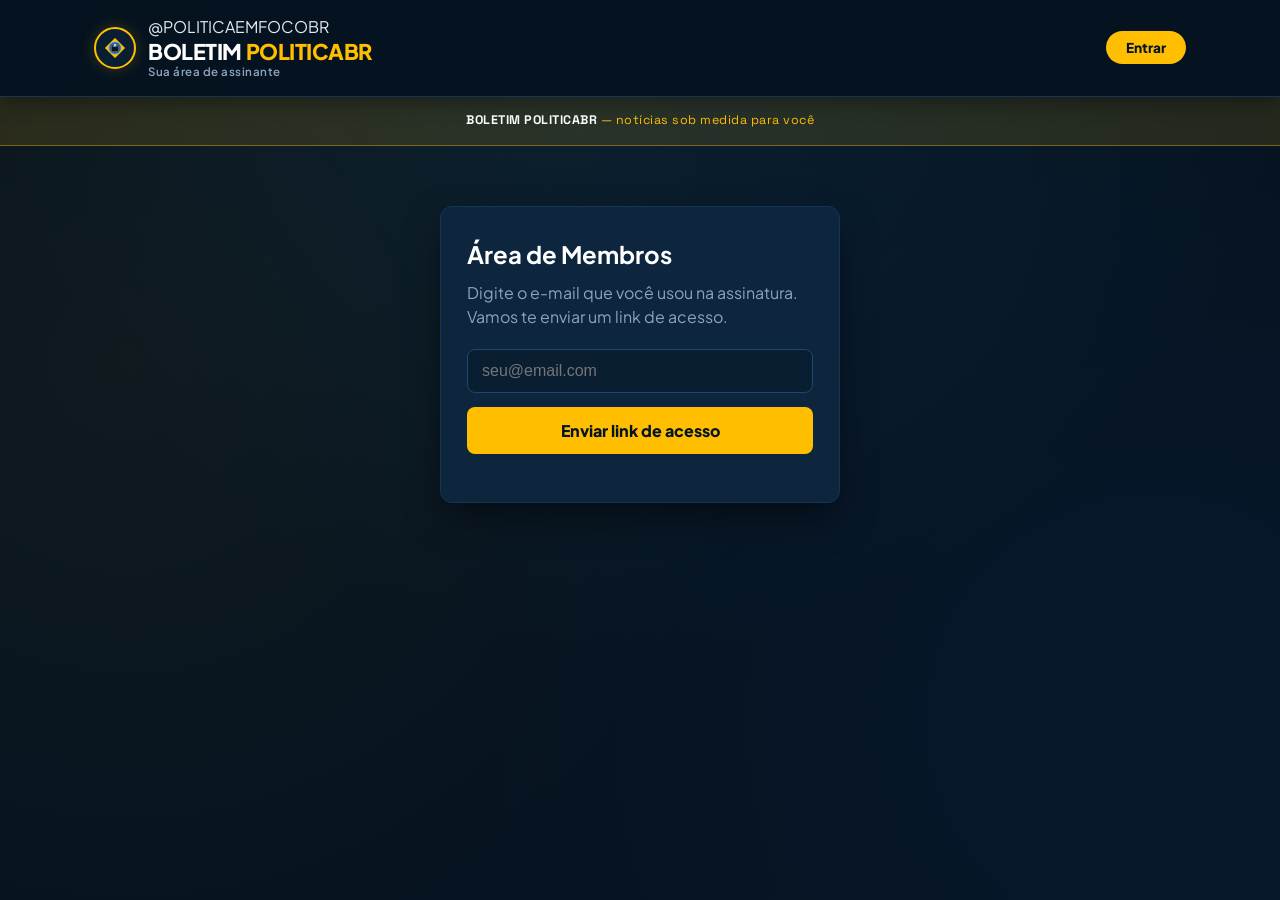
==== commit 405b6218: "Enhance user menu and layout styles in membros.html Added styles for user menu and updated layout." ====
--- a/membros.html
+++ b/membros.html
@@ -6,10 +6,109 @@
 <title>Seu Boletim — Boletim PoliticaBR</title>
 <link rel="stylesheet" href="assets/css/style.css">
 <style>
+  /* ===================== Cabeçalho / marca (reaproveita o header do site) ===================== */
+  .membros-header-inner {
+    display: flex;
+    align-items: center;
+    justify-content: space-between;
+    gap: 12px;
+  }
+
+  /* Menu do usuário no canto direito do header */
+  .user-menu-wrap {
+    position: relative;
+  }
+  .user-avatar-btn {
+    display: flex;
+    align-items: center;
+    gap: 8px;
+    background: var(--bg-surface);
+    border: 1px solid var(--border-medium);
+    border-radius: var(--radius-full);
+    padding: 6px 14px 6px 6px;
+    cursor: pointer;
+    color: var(--text-main);
+    font-size: 0.82rem;
+    font-weight: 700;
+  }
+  .user-avatar-circle {
+    width: 26px;
+    height: 26px;
+    border-radius: 50%;
+    background: var(--gold-primary);
+    color: var(--text-dark);
+    display: flex;
+    align-items: center;
+    justify-content: center;
+    font-weight: 800;
+    font-size: 0.8rem;
+    flex-shrink: 0;
+  }
+  .user-dropdown {
+    position: absolute;
+    top: calc(100% + 8px);
+    right: 0;
+    background: var(--bg-card);
+    border: 1px solid var(--border-subtle);
+    border-radius: var(--radius-md);
+    box-shadow: var(--shadow-card);
+    min-width: 200px;
+    overflow: hidden;
+    z-index: 20;
+    display: none;
+  }
+  .user-dropdown.open { display: block; }
+  .user-dropdown-item {
+    display: block;
+    width: 100%;
+    text-align: left;
+    padding: 12px 16px;
+    background: none;
+    border: none;
+    color: var(--text-main);
+    font-size: 0.85rem;
+    cursor: pointer;
+    border-bottom: 1px solid var(--border-subtle);
+    text-decoration: none;
+  }
+  .user-dropdown-item:last-child { border-bottom: none; color: var(--text-dim); }
+  .user-dropdown-item:hover { background: var(--bg-card-hover); color: var(--text-pure); }
+  .user-dropdown-email {
+    padding: 12px 16px;
+    font-size: 0.72rem;
+    color: var(--text-dim);
+    border-bottom: 1px solid var(--border-subtle);
+    word-break: break-all;
+  }
+  .btn-entrar-header {
+    background: var(--gold-primary);
+    color: var(--text-dark);
+    border: none;
+    border-radius: var(--radius-full);
+    padding: 8px 20px;
+    font-weight: 800;
+    font-size: 0.85rem;
+    cursor: pointer;
+  }
+
+  /* Tagline da marca, logo abaixo do cabeçalho */
+  .marca-tagline-banner {
+    text-align: center;
+    padding: 14px 20px;
+    font-family: var(--font-mono);
+    font-size: 0.78rem;
+    letter-spacing: 0.5px;
+    color: var(--gold-primary);
+    background: var(--gold-soft);
+    border-bottom: 1px solid var(--border-gold);
+  }
+  .marca-tagline-banner strong { color: var(--text-pure); }
+
+  /* ===================== Layout geral ===================== */
   .membros-wrap {
     max-width: 640px;
     margin: 0 auto;
-    padding: 40px 20px 80px;
+    padding: 30px 20px 80px;
   }
   .membros-login-wrap {
     max-width: 440px;
@@ -92,7 +191,7 @@
   }
   .tag-perfil-direita { background: rgba(29, 78, 216, 0.85); }
 
-  /* Cards de matéria */
+  /* Cards de matéria - versão normal */
   .materia-card {
     background: var(--bg-card);
     border: 1px solid var(--border-subtle);
@@ -156,6 +255,27 @@
   }
   .materia-fonte:hover { text-decoration: underline; }
 
+  /* Card "destaque para você" - versão personalizada, intercalada entre as normais */
+  .materia-card.destaque {
+    border: 1.5px solid var(--border-gold);
+    box-shadow: 0 0 0 1px rgba(255, 191, 0, 0.08), var(--shadow-card);
+  }
+  .destaque-tag {
+    display: inline-flex;
+    align-items: center;
+    gap: 6px;
+    font-family: var(--font-mono);
+    font-size: 0.66rem;
+    font-weight: 800;
+    letter-spacing: 0.5px;
+    text-transform: uppercase;
+    color: var(--text-dark);
+    background: var(--gold-primary);
+    padding: 4px 12px;
+    border-radius: var(--radius-full);
+    margin-bottom: 10px;
+  }
+
   .membros-sem-perfil {
     color: var(--text-muted);
     line-height: 1.6;
@@ -178,6 +298,52 @@
 </style>
 </head>
 <body>
+
+<!-- ========================= CABEÇALHO DA MARCA ========================= -->
+<header class="site-header">
+  <div class="header-inner membros-header-inner">
+
+    <div class="brand-wrapper">
+      <div class="brand-emblem" title="Boletim PoliticaBR - Eleições 2026">
+        <div class="emblem-ring"></div>
+        <svg class="emblem-svg" viewBox="0 0 64 64" fill="none" xmlns="http://www.w3.org/2000/svg">
+          <polygon points="32,6 58,32 32,58 6,32" fill="#ffbf00" stroke="#ffd000" stroke-width="1.5"/>
+          <circle cx="32" cy="32" r="16" fill="#1d4ed8" stroke="#38bdf8" stroke-width="1.5"/>
+          <rect x="22" y="24" width="20" height="18" rx="2" fill="#061320" stroke="#ffbf00" stroke-width="1.2"/>
+          <rect x="26" y="27" width="12" height="2" fill="#38bdf8"/>
+          <polygon points="32,20 28,26 36,26" fill="#ffffff"/>
+        </svg>
+      </div>
+      <div class="brand-titles">
+        <span class="brand-handle">@POLITICAEMFOCOBR</span>
+        <a href="index.html" class="brand-name">
+          BOLETIM <span class="highlight-gold">POLITICABR</span>
+        </a>
+        <span class="brand-tagline">Sua área de assinante</span>
+      </div>
+    </div>
+
+    <!-- Menu do usuário (logado) / botão Entrar (não logado) -->
+    <div class="user-menu-wrap">
+      <button class="user-avatar-btn" id="user-avatar-btn" style="display:none;">
+        <span class="user-avatar-circle" id="user-avatar-inicial">?</span>
+        <span id="user-avatar-label">Conta</span>
+      </button>
+      <div class="user-dropdown" id="user-dropdown">
+        <div class="user-dropdown-email" id="dropdown-email"></div>
+        <button class="user-dropdown-item" id="menu-meu-perfil">Meu perfil</button>
+        <a class="user-dropdown-item" href="index.html">Meu resultado do quiz</a>
+        <button class="user-dropdown-item" id="menu-sair">Sair</button>
+      </div>
+      <button class="btn-entrar-header" id="btn-entrar-header" style="display:none;">Entrar</button>
+    </div>
+
+  </div>
+</header>
+
+<div class="marca-tagline-banner">
+  <strong>BOLETIM POLITICABR</strong> — notícias sob medida para você
+</div>
 
 <!-- Estado: NÃO logado (formulário de e-mail) -->
 <div class="membros-login-wrap" id="login-wrap">
@@ -206,8 +372,6 @@
     para liberar sua edição personalizada:</p>
     <p><a href="/index.html">Fazer o diagnóstico agora →</a></p>
   </div>
-
-  <span class="membros-sair" id="logout-link">sair da conta</span>
 </div>
 
 <script>
@@ -217,6 +381,10 @@
   const loginBtn = document.getElementById('login-btn');
   const loginEmail = document.getElementById('login-email');
   const loginMsg = document.getElementById('login-msg');
+
+  const userAvatarBtn = document.getElementById('user-avatar-btn');
+  const userDropdown = document.getElementById('user-dropdown');
+  const btnEntrarHeader = document.getElementById('btn-entrar-header');
 
   loginBtn.addEventListener('click', async () => {
     const email = loginEmail.value.trim();
@@ -239,6 +407,22 @@
     }
   });
 
+  // Botão "Entrar" do header, quando não logado, rola até o formulário
+  btnEntrarHeader.addEventListener('click', () => {
+    loginWrap.scrollIntoView({ behavior: 'smooth' });
+    loginEmail.focus();
+  });
+
+  // Menu suspenso do usuário
+  userAvatarBtn.addEventListener('click', () => {
+    userDropdown.classList.toggle('open');
+  });
+  document.addEventListener('click', (e) => {
+    if (!userAvatarBtn.contains(e.target) && !userDropdown.contains(e.target)) {
+      userDropdown.classList.remove('open');
+    }
+  });
+
   const LABELS_PERFIL = { esquerda: 'Esquerda', centro: 'Centro', direita: 'Direita' };
   const ICONES_CATEGORIA = '📰';
 
@@ -264,12 +448,17 @@
     document.getElementById('jornal-data').textContent = dataFormatada ? 'Edição de ' + dataFormatada : '';
 
     listaEl.innerHTML = '';
-    feed.noticias.forEach((noticia) => {
+    feed.noticias.forEach((noticia, index) => {
       const versao = noticia[lado];
       if (!versao) return;
 
+      // Intercala cards "Destaque para você" (personalizados) entre os
+      // demais - o 1º e depois a cada 3 matérias, para dar a sensação de
+      // "destaques espalhados" ao longo do jornal, e não um bloco único.
+      const ehDestaque = index === 0 || index % 3 === 0;
+
       const card = document.createElement('article');
-      card.className = 'materia-card';
+      card.className = 'materia-card' + (ehDestaque ? ' destaque' : '');
 
       const imagemHtml = noticia.imagem_url
         ? `<img src="${noticia.imagem_url}" alt="${versao.manchete}" loading="lazy" onerror="this.replaceWith(Object.assign(document.createElement('span'),{className:'placeholder-icon',textContent:'${ICONES_CATEGORIA}'}))">`
@@ -279,9 +468,14 @@
         ? `<a class="materia-fonte" href="${noticia.fonte_url}" target="_blank" rel="noopener noreferrer">Fonte: ${noticia.fonte_nome || 'ver matéria original'} →</a>`
         : '';
 
+      const destaqueTagHtml = ehDestaque
+        ? `<span class="destaque-tag">⭐ Destaque para você</span><br>`
+        : '';
+
       card.innerHTML = `
         <div class="materia-imagem">${imagemHtml}</div>
         <div class="materia-corpo">
+          ${destaqueTagHtml}
           <span class="materia-categoria">${noticia.categoria || 'Política'}</span>
           <h3 class="materia-titulo">${versao.manchete}</h3>
           <p class="materia-resumo">${versao.resumo}</p>
@@ -306,9 +500,27 @@
     }
   }
 
-  document.getElementById('logout-link').addEventListener('click', () => {
+  function ativarMenuLogado(email) {
+    userAvatarBtn.style.display = 'flex';
+    btnEntrarHeader.style.display = 'none';
+    document.getElementById('user-avatar-inicial').textContent = (email || '?').charAt(0).toUpperCase();
+    document.getElementById('user-avatar-label').textContent = (email || '').split('@')[0];
+    document.getElementById('dropdown-email').textContent = email || '';
+  }
+
+  function ativarMenuDeslogado() {
+    userAvatarBtn.style.display = 'none';
+    btnEntrarHeader.style.display = 'inline-block';
+  }
+
+  document.getElementById('menu-sair').addEventListener('click', () => {
     document.cookie = 'boletim_session=; Path=/; Max-Age=0';
     window.location.reload();
+  });
+
+  document.getElementById('menu-meu-perfil').addEventListener('click', () => {
+    jornalWrap.scrollIntoView({ behavior: 'smooth' });
+    userDropdown.classList.remove('open');
   });
 
   // Ao carregar a página, confere se já existe sessão válida e ativa
@@ -318,10 +530,15 @@
       if (data.authenticated) {
         loginWrap.style.display = 'none';
         jornalWrap.style.display = 'block';
+        ativarMenuLogado(data.email);
         carregarFeed(data.perfil);
+      } else {
+        ativarMenuDeslogado();
       }
     })
-    .catch(() => {});
+    .catch(() => {
+      ativarMenuDeslogado();
+    });
 })();
 </script>
 
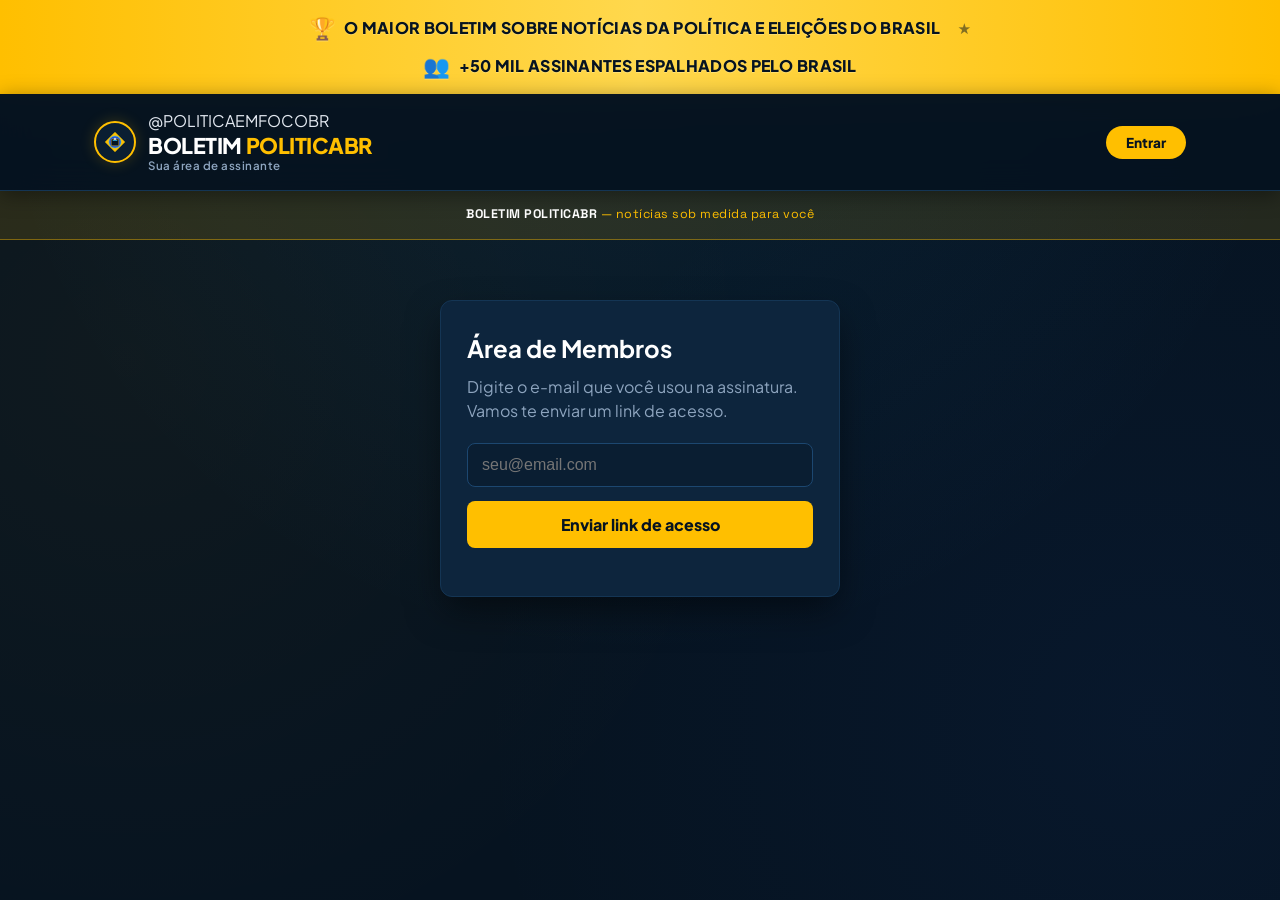
==== commit 621df5d4: "Enhance styling for perfil tags and validation Updated styles for perfil tags and validation section" ====
--- a/membros.html
+++ b/membros.html
@@ -14,6 +14,60 @@
     gap: 12px;
   }
 
+  /* ===================== Faixas laterais decorativas (só em telas largas) ===================== */
+  .side-rail {
+    position: fixed;
+    top: 0;
+    bottom: 0;
+    width: 190px;
+    overflow: hidden;
+    z-index: 1;
+    display: none !important;
+    background: #061320;
+  }
+  .side-rail.rail-left { left: 0; }
+  .side-rail.rail-right { right: 0; }
+  .side-rail img {
+    width: 100%;
+    height: 100%;
+    object-fit: cover;
+    object-position: top center;
+    display: block;
+    filter: grayscale(8%);
+  }
+  .side-rail.rail-left::after {
+    content: '';
+    position: absolute;
+    inset: 0;
+    background: linear-gradient(90deg, rgba(6, 19, 32, 0) 45%, rgba(6, 19, 32, 0.55) 80%, rgba(6, 19, 32, 0.95) 100%);
+  }
+  .side-rail.rail-right::after {
+    content: '';
+    position: absolute;
+    inset: 0;
+    background: linear-gradient(270deg, rgba(6, 19, 32, 0) 45%, rgba(6, 19, 32, 0.55) 80%, rgba(6, 19, 32, 0.95) 100%);
+  }
+  .side-rail-tag {
+    position: absolute;
+    bottom: 24px;
+    left: 0;
+    right: 0;
+    text-align: center;
+    font-family: var(--font-mono);
+    font-size: 0.62rem;
+    font-weight: 800;
+    letter-spacing: 1px;
+    text-transform: uppercase;
+    color: #fff;
+    z-index: 2;
+  }
+  /* Só em telas largas (desktop) o JS pode revelar as faixas, adicionando
+     a classe "rail-ativa" - em telas estreitas elas ficam sempre ocultas
+     (o !important acima garante isso mesmo se algo tentar forçar via JS). */
+  @media (min-width: 1180px) {
+    .side-rail.rail-ativa { display: block !important; }
+  }
+
   /* Menu do usuário no canto direito do header */
   .user-menu-wrap {
     position: relative;
@@ -174,22 +228,44 @@
   }
   .jornal-perfil-tag {
     display: inline-block;
-    padding: 5px 14px;
+    padding: 10px 24px;
     border-radius: var(--radius-full);
     font-family: var(--font-mono);
-    font-size: 0.7rem;
-    font-weight: 800;
-    letter-spacing: 0.5px;
+    font-size: 1rem;
+    font-weight: 900;
+    letter-spacing: 0.8px;
     text-transform: uppercase;
-    margin: 12px 0 28px;
+    margin: 14px 0 20px;
     color: #fff;
-  }
-  .tag-perfil-esquerda { background: rgba(220, 38, 38, 0.85); }
+    box-shadow: 0 4px 18px rgba(0, 0, 0, 0.35);
+    animation: perfilTagPulse 2.4s ease-in-out infinite;
+  }
+  @keyframes perfilTagPulse {
+    0%, 100% { transform: scale(1); }
+    50% { transform: scale(1.035); }
+  }
+  .tag-perfil-esquerda { background: linear-gradient(135deg, #ef4444, #b91c1c); }
   .tag-perfil-centro {
     background: linear-gradient(90deg, rgba(220, 38, 38, 0.85) 0%, var(--gold-primary) 50%, rgba(29, 78, 216, 0.85) 100%);
     color: var(--text-dark);
   }
-  .tag-perfil-direita { background: rgba(29, 78, 216, 0.85); }
+  .tag-perfil-direita { background: linear-gradient(135deg, #3b82f6, #1d4ed8); }
+
+  .jornal-validacao {
+    max-width: 540px;
+    margin: 0 auto 10px;
+    color: var(--text-pure);
+    font-size: 1.15rem;
+    font-weight: 800;
+    line-height: 1.45;
+    font-style: normal;
+    padding: 4px 10px;
+  }
+
+  @media (max-width: 560px) {
+    .jornal-perfil-tag { font-size: 0.85rem; padding: 9px 18px; }
+    .jornal-validacao { font-size: 1rem; }
+  }
 
   /* Cards de matéria - versão normal */
   .materia-card {
@@ -298,6 +374,34 @@
 </style>
 </head>
 <body>
+
+<!-- ========================================================================
+     FAIXA DE CREDIBILIDADE - mesma do site principal, também aqui
+     ======================================================================== -->
+<div class="credibilidade-top-bar">
+  <div class="credibilidade-top-inner">
+    <span class="credibilidade-badge">
+      <span class="credibilidade-icon">🏆</span>
+      O MAIOR BOLETIM SOBRE NOTÍCIAS DA POLÍTICA E ELEIÇÕES DO BRASIL
+    </span>
+    <span class="credibilidade-separador">★</span>
+    <span class="credibilidade-badge">
+      <span class="credibilidade-icon">👥</span>
+      +50 MIL ASSINANTES ESPALHADOS PELO BRASIL
+    </span>
+  </div>
+</div>
+
+<!-- Faixas laterais decorativas - só aparecem em telas largas, com foto
+     ligada ao perfil político do assinante logado -->
+<div class="side-rail rail-left" id="side-rail-left">
+  <img id="side-rail-left-img" src="" alt="">
+  <span class="side-rail-tag" id="side-rail-left-tag"></span>
+</div>
+<div class="side-rail rail-right" id="side-rail-right">
+  <img id="side-rail-right-img" src="" alt="">
+  <span class="side-rail-tag" id="side-rail-right-tag"></span>
+</div>
 
 <!-- ========================= CABEÇALHO DA MARCA ========================= -->
 <header class="site-header">
@@ -333,6 +437,9 @@
         <div class="user-dropdown-email" id="dropdown-email"></div>
         <button class="user-dropdown-item" id="menu-meu-perfil">Meu perfil</button>
         <a class="user-dropdown-item" href="index.html">Meu resultado do quiz</a>
+        <a class="user-dropdown-item" href="resultado-urna.html">Resultado da Urna (ao vivo)</a>
+        <a class="user-dropdown-item" href="ajuda.html">Central de ajuda</a>
+        <a class="user-dropdown-item" href="privacidade-termos.html">Política de Privacidade e Termos de Uso</a>
         <button class="user-dropdown-item" id="menu-sair">Sair</button>
       </div>
       <button class="btn-entrar-header" id="btn-entrar-header" style="display:none;">Entrar</button>
@@ -363,6 +470,7 @@
     <div>
       <span class="jornal-perfil-tag" id="perfil-tag"></span>
     </div>
+    <p class="jornal-validacao" id="jornal-validacao"></p>
   </div>
 
   <div id="lista-materias"></div>
@@ -425,6 +533,11 @@
 
   const LABELS_PERFIL = { esquerda: 'Esquerda', centro: 'Centro', direita: 'Direita' };
   const ICONES_CATEGORIA = '📰';
+  const VALIDACAO_POR_LADO = {
+    esquerda: 'Você defende um Brasil mais justo — sua visão tem cada vez mais espaço no debate público.',
+    direita: 'Você defende os valores que sustentam o Brasil — sua visão representa uma parte forte e crescente do país.',
+    centro: 'Você enxerga além da bolha — equilíbrio é raro e valioso no debate político de hoje.',
+  };
 
   function renderJornal(lado, feed) {
     const listaEl = document.getElementById('lista-materias');
@@ -434,6 +547,7 @@
     if (!lado || !feed || !Array.isArray(feed.noticias) || feed.noticias.length === 0) {
       listaEl.style.display = 'none';
       perfilTag.style.display = 'none';
+      document.getElementById('jornal-validacao').textContent = '';
       semPerfil.style.display = 'block';
       return;
     }
@@ -441,6 +555,7 @@
     perfilTag.style.display = 'inline-block';
     perfilTag.textContent = 'SEU PERFIL: ' + (LABELS_PERFIL[lado] || lado).toUpperCase();
     perfilTag.className = 'jornal-perfil-tag tag-perfil-' + lado;
+    document.getElementById('jornal-validacao').textContent = VALIDACAO_POR_LADO[lado] || '';
 
     const dataFormatada = feed.gerado_em
       ? new Date(feed.gerado_em).toLocaleDateString('pt-BR', { day: '2-digit', month: 'long', year: 'numeric' })
@@ -513,6 +628,42 @@
     btnEntrarHeader.style.display = 'inline-block';
   }
 
+  // Fotos de figuras políticas associadas a cada perfil, para as faixas laterais
+  const FIGURAS_POR_LADO = {
+    esquerda: [
+      { src: 'assets/images/candidatos/lula.png', tag: 'ESQUERDA' },
+      { src: 'assets/images/candidatos/lula-perfil.png', tag: 'ESQUERDA' },
+    ],
+    direita: [
+      { src: 'assets/images/candidatos/flavio-bolsonaro-perfil.png', tag: 'DIREITA' },
+      { src: 'https://commons.wikimedia.org/wiki/Special:FilePath/Nikolas%20Ferreira%20in%202023%20(cropped).jpg?width=400', tag: 'DIREITA' },
+    ],
+    centro: [
+      { src: 'assets/images/candidatos/lula-perfil.png', tag: 'ESQUERDA' },
+      { src: 'assets/images/candidatos/flavio-bolsonaro-perfil.png', tag: 'DIREITA' },
+    ],
+  };
+
+  function ativarFaixasLaterais(lado) {
+    const figuras = FIGURAS_POR_LADO[lado];
+    const railLeft = document.getElementById('side-rail-left');
+    const railRight = document.getElementById('side-rail-right');
+    if (!figuras) {
+      railLeft.classList.remove('rail-ativa');
+      railRight.classList.remove('rail-ativa');
+      return;
+    }
+    document.getElementById('side-rail-left-img').src = figuras[0].src;
+    document.getElementById('side-rail-left-tag').textContent = figuras[0].tag;
+    document.getElementById('side-rail-right-img').src = figuras[1].src;
+    document.getElementById('side-rail-right-tag').textContent = figuras[1].tag;
+    // A classe "rail-ativa" só produz efeito visual dentro do media query
+    // de telas largas (ver CSS) - em celular, as faixas continuam ocultas
+    // mesmo com essa classe presente.
+    railLeft.classList.add('rail-ativa');
+    railRight.classList.add('rail-ativa');
+  }
+
   document.getElementById('menu-sair').addEventListener('click', () => {
     document.cookie = 'boletim_session=; Path=/; Max-Age=0';
     window.location.reload();
@@ -531,6 +682,7 @@
         loginWrap.style.display = 'none';
         jornalWrap.style.display = 'block';
         ativarMenuLogado(data.email);
+        ativarFaixasLaterais(data.perfil);
         carregarFeed(data.perfil);
       } else {
         ativarMenuDeslogado();
--- a/assets/css/style.css
+++ b/assets/css/style.css
@@ -319,6 +319,54 @@
   margin-bottom: 20px;
 }
 
+.credibilidade-top-bar {
+  background: linear-gradient(90deg, #ffbf00 0%, #ffd84d 50%, #ffbf00 100%);
+  padding: 14px 16px;
+  text-align: center;
+  box-shadow: 0 2px 20px rgba(255, 191, 0, 0.35);
+  position: relative;
+  z-index: 30;
+}
+
+.credibilidade-top-inner {
+  max-width: 920px;
+  margin: 0 auto;
+  display: flex;
+  flex-wrap: wrap;
+  justify-content: center;
+  align-items: center;
+  gap: 10px 18px;
+}
+
+.credibilidade-badge {
+  display: inline-flex;
+  align-items: center;
+  gap: 8px;
+  font-weight: 900;
+  font-size: 1rem;
+  color: #061320;
+  letter-spacing: 0.3px;
+  line-height: 1.3;
+  text-shadow: 0 1px 0 rgba(255, 255, 255, 0.25);
+}
+
+.credibilidade-icon {
+  font-size: 1.35rem;
+  flex-shrink: 0;
+}
+
+.credibilidade-separador {
+  color: #061320;
+  opacity: 0.5;
+  font-size: 0.9rem;
+}
+
+@media (max-width: 720px) {
+  .credibilidade-badge { font-size: 0.82rem; }
+  .credibilidade-icon { font-size: 1.1rem; }
+  .credibilidade-separador { display: none; }
+}
+
 .intro-title {
   font-size: 2.5rem;
   font-weight: 900;
@@ -2149,4 +2197,3 @@
 .btn-vote-again:hover {
   background: var(--gold-soft);
 }
-
